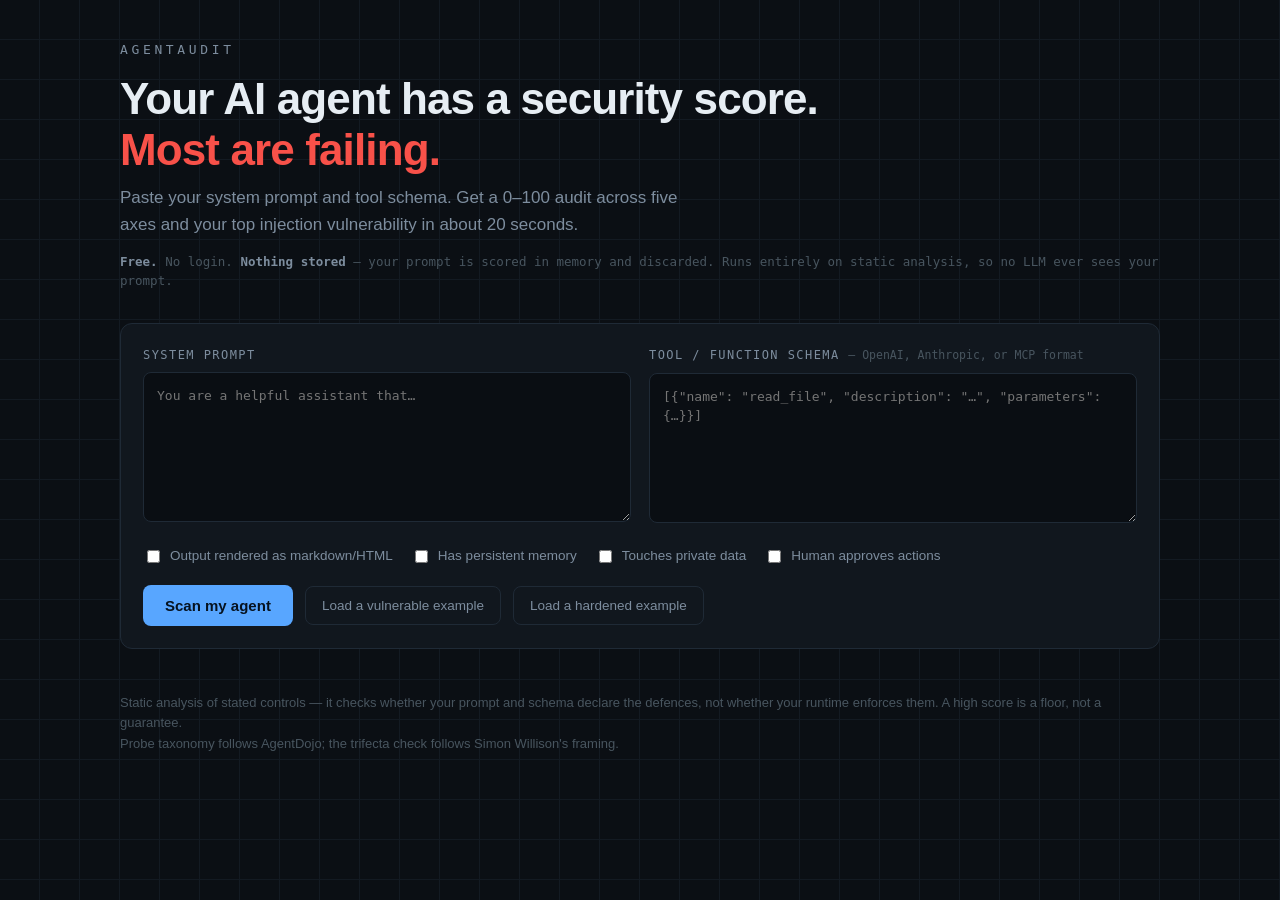
==== agentaudit/app/static/index.html @ 028163e4 "Add AgentAudit: security scoring tool for AI agent configurations Paste an agent's system prompt and" ====
<!doctype html>
<html lang="en">
<head>
<meta charset="utf-8">
<meta name="viewport" content="width=device-width, initial-scale=1">
<title>AgentAudit — score your AI agent's security</title>
<meta name="description" content="Paste your agent's system prompt and tool schema. Get a 0–100 security score and your top prompt-injection vulnerability in 20 seconds. Free, no login.">
<link rel="icon" href="data:image/svg+xml,%3Csvg xmlns='http://www.w3.org/2000/svg' viewBox='0 0 32 32'%3E%3Crect width='32' height='32' rx='7' fill='%230b0f14'/%3E%3Cpath d='M16 4l10 3.6v7.6c0 6.9-4.2 10.6-10 12.4-5.8-1.8-10-5.5-10-12.4V7.6z' fill='%2358a6ff'/%3E%3Cpath d='M11 16.2l3.4 3.4L21.5 12.5' stroke='%230b0f14' stroke-width='2.6' fill='none' stroke-linecap='round' stroke-linejoin='round'/%3E%3C/svg%3E">
<!--BOOTSTRAP-->
<style>
  :root {
    --bg: #0b0f14;
    --panel: #11171e;
    --panel-2: #151d26;
    --line: #1f2a36;
    --grid: #131a22;
    --text: #e6edf3;
    --muted: #7d8d9e;
    --dim: #48555f;
    --accent: #58a6ff;
    --a: #3fb950; --b: #7ee787; --c: #d29922; --d: #f0883e; --f: #f85149;
    --mono: ui-monospace, SFMono-Regular, "SF Mono", Menlo, Consolas, monospace;
    --sans: -apple-system, BlinkMacSystemFont, "Segoe UI", Inter, Roboto, sans-serif;
  }
  * { box-sizing: border-box; }
  body {
    margin: 0; background: var(--bg); color: var(--text);
    font-family: var(--sans); line-height: 1.55;
    background-image: linear-gradient(var(--grid) 1px, transparent 1px), linear-gradient(90deg, var(--grid) 1px, transparent 1px);
    background-size: 40px 40px; background-position: -1px -1px;
  }
  .wrap { max-width: 1080px; margin: 0 auto; padding: 40px 20px 80px; }
  header { margin-bottom: 32px; }
  .brand { font-family: var(--mono); font-size: 13px; letter-spacing: .28em; color: var(--muted); text-transform: uppercase; }
  h1 { font-size: clamp(28px, 5vw, 44px); line-height: 1.15; margin: 14px 0 10px; letter-spacing: -.02em; }
  h1 em { font-style: normal; color: var(--f); }
  .sub { color: var(--muted); font-size: 17px; max-width: 62ch; margin: 0; }
  .trust { margin-top: 14px; font-family: var(--mono); font-size: 12.5px; color: var(--dim); }
  .trust b { color: var(--muted); font-weight: 600; }

  .card { background: var(--panel); border: 1px solid var(--line); border-radius: 12px; }
  form { padding: 22px; margin-top: 28px; }
  label { display: block; font-family: var(--mono); font-size: 12px; letter-spacing: .12em; text-transform: uppercase; color: var(--muted); margin-bottom: 8px; }
  label .opt { color: var(--dim); letter-spacing: 0; text-transform: none; font-size: 11.5px; }
  textarea {
    width: 100%; background: #0a0e13; color: var(--text); border: 1px solid var(--line);
    border-radius: 8px; padding: 13px; font-family: var(--mono); font-size: 13px; line-height: 1.5;
    resize: vertical; min-height: 150px;
  }
  textarea:focus { outline: none; border-color: var(--accent); }
  .grid { display: grid; grid-template-columns: 1fr 1fr; gap: 18px; }
  @media (max-width: 760px) { .grid { grid-template-columns: 1fr; } }
  .flags { display: flex; flex-wrap: wrap; gap: 8px 18px; margin: 16px 0 4px; }
  .flags label { display: flex; align-items: center; gap: 7px; text-transform: none; letter-spacing: 0;
    font-family: var(--sans); font-size: 13.5px; color: var(--muted); margin: 0; cursor: pointer; }
  .flags input { accent-color: var(--accent); }
  .actions { display: flex; flex-wrap: wrap; gap: 12px; align-items: center; margin-top: 18px; }
  button {
    background: var(--accent); color: #06121f; border: 0; border-radius: 8px;
    padding: 12px 22px; font-size: 15px; font-weight: 650; cursor: pointer; font-family: var(--sans);
  }
  button:hover { filter: brightness(1.08); }
  button:disabled { opacity: .55; cursor: not-allowed; }
  .ghost { background: transparent; color: var(--muted); border: 1px solid var(--line); font-weight: 500; padding: 11px 16px; font-size: 13.5px; }
  .ghost:hover { color: var(--text); border-color: var(--dim); filter: none; }
  .err { color: var(--f); font-family: var(--mono); font-size: 13px; margin-top: 12px; display: none; }

  /* loader */
  #loader { display: none; padding: 44px 22px; text-align: center; margin-top: 28px; }
  #loader .lines { font-family: var(--mono); font-size: 13.5px; color: var(--muted); text-align: left; max-width: 420px; margin: 0 auto; }
  #loader .lines div { opacity: .25; transition: opacity .2s; padding: 3px 0; }
  #loader .lines div.on { opacity: 1; color: var(--text); }
  #loader .lines div.on::before { content: "▸ "; color: var(--accent); }

  /* result */
  #result { display: none; margin-top: 28px; }
  .scoreline { display: flex; flex-wrap: wrap; align-items: center; gap: 26px; padding: 26px 24px; border-bottom: 1px solid var(--line); }
  .big { font-size: 84px; font-weight: 800; line-height: .95; letter-spacing: -.04em; }
  .big span { font-size: 28px; color: var(--dim); font-weight: 700; }
  .badge { font-family: var(--mono); font-size: 13px; font-weight: 700; padding: 6px 12px; border-radius: 6px; color: #06121f; text-transform: uppercase; letter-spacing: .06em; }
  .verdict-note { color: var(--muted); font-size: 15px; margin-top: 8px; }
  .axes { padding: 22px 24px; display: grid; gap: 15px; border-bottom: 1px solid var(--line); }
  .axis { display: grid; grid-template-columns: 1fr auto; gap: 4px 12px; }
  .axis .n { font-family: var(--mono); font-size: 14px; }
  .axis .l { font-family: var(--mono); font-size: 13.5px; color: var(--text); }
  .track { grid-column: 1 / -1; height: 8px; background: #1b242e; border-radius: 4px; overflow: hidden; }
  .fill { height: 100%; border-radius: 4px; transition: width .5s cubic-bezier(.2,.7,.3,1); }
  .toprisk { margin: 0; padding: 20px 24px; background: var(--panel-2); border-left: 4px solid var(--f); }
  .toprisk .k { font-family: var(--mono); font-size: 11.5px; letter-spacing: .18em; color: var(--f); text-transform: uppercase; }
  .toprisk h3 { margin: 6px 0 6px; font-size: 19px; }
  .toprisk p { margin: 0; color: var(--muted); font-size: 14.5px; }

  .findings { padding: 8px 24px 24px; }
  .findings h2 { font-size: 15px; font-family: var(--mono); text-transform: uppercase; letter-spacing: .14em; color: var(--muted); margin: 22px 0 12px; font-weight: 500; }
  details { border: 1px solid var(--line); border-radius: 8px; margin-bottom: 8px; background: #0e141b; }
  details[open] { border-color: var(--dim); }
  summary { cursor: pointer; padding: 12px 14px; display: flex; gap: 11px; align-items: center; font-size: 14.5px; list-style: none; }
  summary::-webkit-details-marker { display: none; }
  .sev { font-family: var(--mono); font-size: 10.5px; font-weight: 700; padding: 3px 7px; border-radius: 4px; text-transform: uppercase; letter-spacing: .06em; flex: none; color: #06121f; }
  .sev.critical { background: var(--f); } .sev.high { background: var(--d); }
  .sev.medium { background: var(--c); } .sev.low { background: var(--muted); }
  .tool { font-family: var(--mono); font-size: 12px; color: var(--dim); margin-left: auto; flex: none; }
  .body { padding: 2px 14px 15px 14px; border-top: 1px solid var(--line); }
  .body p { margin: 12px 0 0; font-size: 14.5px; color: var(--muted); }
  .body .fix { color: var(--b); }
  .body .fix b, .body .ev b { color: var(--text); font-weight: 600; }
  .body pre { background: #060a0e; border: 1px solid var(--line); border-radius: 6px; padding: 10px 12px; overflow-x: auto;
    font-family: var(--mono); font-size: 12.5px; color: var(--muted); margin: 10px 0 0; white-space: pre-wrap; word-break: break-word; }
  .share { display: flex; flex-wrap: wrap; gap: 12px; padding: 20px 24px; border-top: 1px solid var(--line); align-items: center; }
  .share img { width: 100%; border-radius: 8px; border: 1px solid var(--line); margin-bottom: 4px; }
  .copied { color: var(--b); font-family: var(--mono); font-size: 12.5px; }
  footer { margin-top: 44px; color: var(--dim); font-size: 13px; }
  footer a { color: var(--muted); }
  .expired { display: none; padding: 16px 20px; margin-top: 24px; border-left: 3px solid var(--c); background: var(--panel); color: var(--muted); font-size: 14.5px; }
</style>
</head>
<body>
<div class="wrap">
  <header>
    <div class="brand">AgentAudit</div>
    <h1>Your AI agent has a security score.<br><em>Most are failing.</em></h1>
    <p class="sub">Paste your system prompt and tool schema. Get a 0–100 audit across five axes and your top injection vulnerability in about 20 seconds.</p>
    <p class="trust"><b>Free.</b> No login. <b>Nothing stored</b> — your prompt is scored in memory and discarded. Runs entirely on static analysis, so no LLM ever sees your prompt.</p>
  </header>

  <div class="expired" id="expired">That share link has expired — results are kept for 24 hours. Run a new scan below.</div>

  <form class="card" id="form">
    <div class="grid">
      <div>
        <label for="prompt">System prompt</label>
        <textarea id="prompt" spellcheck="false" placeholder="You are a helpful assistant that…"></textarea>
      </div>
      <div>
        <label for="tools">Tool / function schema <span class="opt">— OpenAI, Anthropic, or MCP format</span></label>
        <textarea id="tools" spellcheck="false" placeholder='[{"name": "read_file", "description": "…", "parameters": {…}}]'></textarea>
      </div>
    </div>

    <div class="flags">
      <label><input type="checkbox" id="renders_markdown"> Output rendered as markdown/HTML</label>
      <label><input type="checkbox" id="has_memory"> Has persistent memory</label>
      <label><input type="checkbox" id="handles_private_data"> Touches private data</label>
      <label><input type="checkbox" id="human_in_the_loop"> Human approves actions</label>
    </div>

    <div class="actions">
      <button type="submit" id="go">Scan my agent</button>
      <button type="button" class="ghost" data-example="vulnerable_support_agent">Load a vulnerable example</button>
      <button type="button" class="ghost" data-example="hardened_docs_agent">Load a hardened example</button>
    </div>
    <div class="err" id="err"></div>
  </form>

  <div class="card" id="loader">
    <div class="lines">
      <div data-step>Parsing tool schema…</div>
      <div data-step>Classifying tool capabilities…</div>
      <div data-step>Running 7 injection probe classes…</div>
      <div data-step>Checking privilege scoping…</div>
      <div data-step>Mapping exfiltration paths…</div>
      <div data-step>Scanning for exposed credentials…</div>
    </div>
  </div>

  <div id="result"></div>

  <footer>
    Static analysis of stated controls — it checks whether your prompt and schema declare the defences, not whether your runtime enforces them. A high score is a floor, not a guarantee.
    <br>Probe taxonomy follows AgentDojo; the trifecta check follows Simon Willison's framing.
  </footer>
</div>

<script>
const $ = (id) => document.getElementById(id);
const FLAGS = ["renders_markdown", "has_memory", "handles_private_data", "human_in_the_loop"];
const COLORS = { a: "#3fb950", b: "#7ee787", c: "#d29922", d: "#f0883e", f: "#f85149" };

function colorFor(score) {
  if (score >= 90) return COLORS.a;
  if (score >= 80) return COLORS.b;
  if (score >= 70) return COLORS.c;
  if (score >= 60) return COLORS.d;
  return COLORS.f;
}
const esc = (s) => String(s ?? "").replace(/[&<>"']/g, (c) =>
  ({ "&": "&amp;", "<": "&lt;", ">": "&gt;", '"': "&quot;", "'": "&#39;" }[c]));

async function runLoader() {
  const steps = document.querySelectorAll("#loader [data-step]");
  steps.forEach((s) => s.classList.remove("on"));
  $("loader").style.display = "block";
  for (const step of steps) {
    step.classList.add("on");
    await new Promise((r) => setTimeout(r, 190));
  }
}

function render(data) {
  const c = colorFor(data.score);
  const counts = data.severity_counts || {};
  const order = ["critical", "high", "medium", "low"];
  const bySev = order
    .map((sev) => [sev, (data.findings || []).filter((f) => f.severity === sev)])
    .filter(([, list]) => list.length);

  const findingHtml = bySev.map(([sev, list]) => `
    <h2>${sev} — ${list.length}</h2>
    ${list.map((f) => `
      <details>
        <summary>
          <span class="sev ${esc(f.severity)}">${esc(f.severity)}</span>
          <span>${esc(f.title)}</span>
          ${f.tool ? `<span class="tool">${esc(f.tool)}</span>` : ""}
        </summary>
        <div class="body">
          <p>${esc(f.detail)}</p>
          <p class="fix"><b>Fix:</b> ${esc(f.fix)}</p>
          ${(f.evidence || []).length ? `<pre>${f.evidence.map(esc).join("\n")}</pre>` : ""}
        </div>
      </details>`).join("")}`).join("");

  const top = data.top_risk;
  $("result").innerHTML = `
    <div class="card">
      <div class="scoreline">
        <div class="big" style="color:${c}">${data.score}<span>/100</span></div>
        <div>
          <span class="badge" style="background:${c}">${esc(data.grade)} · ${esc(data.verdict)}</span>
          <div class="verdict-note">${esc(data.headline)}<br>
            ${counts.critical || 0} critical · ${counts.high || 0} high · ${counts.medium || 0} medium · ${counts.low || 0} low
            · ${data.tool_count} tool${data.tool_count === 1 ? "" : "s"} analysed</div>
        </div>
      </div>

      <div class="axes">
        ${data.axes.map((a) => `
          <div class="axis">
            <div class="l">${esc(a.label)}</div>
            <div class="n" style="color:${colorFor(a.score)}">${a.score}</div>
            <div class="track"><div class="fill" style="width:${a.score}%;background:${colorFor(a.score)}"></div></div>
          </div>`).join("")}
      </div>

      ${top ? `
        <div class="toprisk" style="border-left-color:${c}">
          <div class="k" style="color:${c}">Top risk</div>
          <h3>${esc(top.title)}</h3>
          <p>${esc(top.detail)}</p>
        </div>` : `
        <div class="toprisk" style="border-left-color:${c}">
          <div class="k" style="color:${c}">No findings</div>
          <h3>Every control this scanner checks for is present.</h3>
          <p>Static analysis can only confirm your stated policy. Verify enforcement at runtime too.</p>
        </div>`}

      <div class="findings">${findingHtml}</div>

      ${data.card_path ? `
        <div class="share">
          <img src="${esc(data.card_path)}" alt="Agent security score card: ${data.score} out of 100">
          <button type="button" class="ghost" id="copylink">Copy share link</button>
          <a class="ghost" style="text-decoration:none;padding:11px 16px;border:1px solid var(--line);border-radius:8px"
             href="${esc(data.card_path)}" download="agent-security-score.png">Download card</a>
          <span class="copied" id="copied" style="display:none">Copied</span>
        </div>` : ""}
    </div>`;

  $("result").style.display = "block";
  const copy = $("copylink");
  if (copy) {
    copy.onclick = async () => {
      await navigator.clipboard.writeText(location.origin + data.share_path);
      $("copied").style.display = "inline";
      setTimeout(() => ($("copied").style.display = "none"), 1800);
    };
  }
}

$("form").addEventListener("submit", async (e) => {
  e.preventDefault();
  const err = $("err");
  err.style.display = "none";
  const config = {};
  FLAGS.forEach((f) => (config[f] = $(f).checked));

  const payload = {
    system_prompt: $("prompt").value,
    tools: $("tools").value,
    config,
  };
  if (!payload.system_prompt.trim() && !payload.tools.trim()) {
    err.textContent = "Paste a system prompt, a tool schema, or both — there is nothing to score.";
    err.style.display = "block";
    return;
  }

  $("go").disabled = true;
  $("result").style.display = "none";
  $("expired").style.display = "none";

  try {
    const [res] = await Promise.all([
      fetch("/api/scan", {
        method: "POST",
        headers: { "Content-Type": "application/json" },
        body: JSON.stringify(payload),
      }),
      runLoader(),
    ]);
    const data = await res.json();
    if (!res.ok) throw new Error(data.detail || data.error || "Scan failed.");
    $("loader").style.display = "none";
    render(data);
    history.replaceState(null, "", data.share_path);
    $("result").scrollIntoView({ behavior: "smooth", block: "start" });
  } catch (ex) {
    $("loader").style.display = "none";
    err.textContent = ex.message;
    err.style.display = "block";
  } finally {
    $("go").disabled = false;
  }
});

document.querySelectorAll("[data-example]").forEach((btn) => {
  btn.addEventListener("click", async () => {
    const res = await fetch(`/api/examples/${btn.dataset.example}`);
    const spec = await res.json();
    $("prompt").value = spec.system_prompt;
    $("tools").value = spec.tools;
    FLAGS.forEach((f) => ($(f).checked = Boolean((spec.config || {})[f])));
    $("form").scrollIntoView({ behavior: "smooth", block: "start" });
  });
});

if (window.__RESULT__) {
  const d = window.__RESULT__;
  d.card_path = `/card/${d.scan_id}.png`;
  d.share_path = `/r/${d.scan_id}`;
  render(d);
}
if (window.__EXPIRED__) $("expired").style.display = "block";
</script>
</body>
</html>
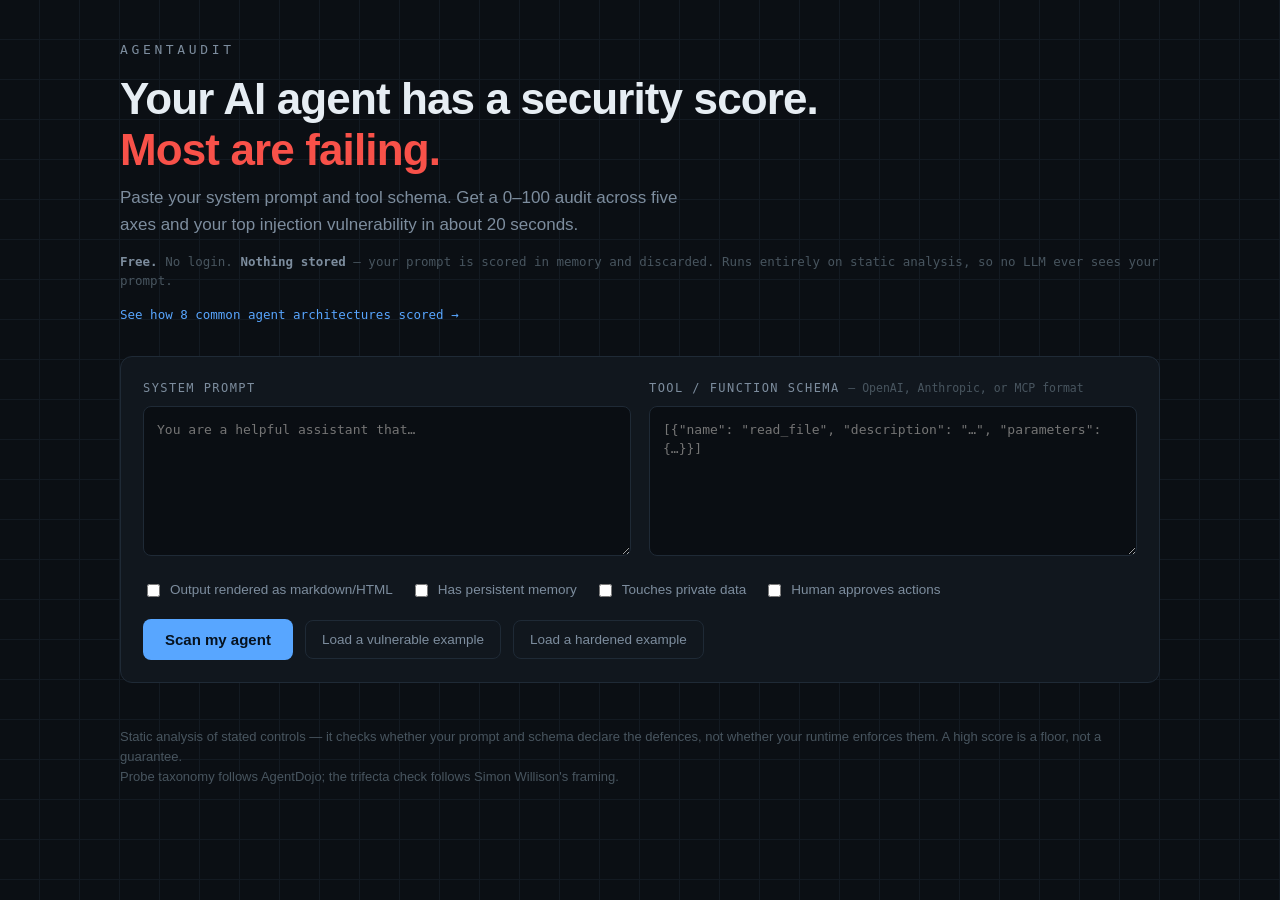
==== commit 00dda44a: "Add gallery of scored agent archetypes, recalibrate grades, add deploy path Completes the Day 5-6 sp" ====
--- a/agentaudit/app/static/index.html
+++ b/agentaudit/app/static/index.html
@@ -37,6 +37,8 @@
   .sub { color: var(--muted); font-size: 17px; max-width: 62ch; margin: 0; }
   .trust { margin-top: 14px; font-family: var(--mono); font-size: 12.5px; color: var(--dim); }
   .trust b { color: var(--muted); font-weight: 600; }
+  .trust a { color: var(--accent); text-decoration: none; }
+  .trust a:hover { text-decoration: underline; }
 
   .card { background: var(--panel); border: 1px solid var(--line); border-radius: 12px; }
   form { padding: 22px; margin-top: 28px; }
@@ -121,6 +123,7 @@
     <h1>Your AI agent has a security score.<br><em>Most are failing.</em></h1>
     <p class="sub">Paste your system prompt and tool schema. Get a 0–100 audit across five axes and your top injection vulnerability in about 20 seconds.</p>
     <p class="trust"><b>Free.</b> No login. <b>Nothing stored</b> — your prompt is scored in memory and discarded. Runs entirely on static analysis, so no LLM ever sees your prompt.</p>
+    <p class="trust"><a href="/gallery">See how 8 common agent architectures scored →</a></p>
   </header>
 
   <div class="expired" id="expired">That share link has expired — results are kept for 24 hours. Run a new scan below.</div>
@@ -323,16 +326,24 @@
   }
 });
 
+async function loadExample(slug, { scan = false } = {}) {
+  const res = await fetch(`/api/examples/${encodeURIComponent(slug)}`);
+  if (!res.ok) return;
+  const spec = await res.json();
+  $("prompt").value = spec.system_prompt;
+  $("tools").value = spec.tools;
+  FLAGS.forEach((f) => ($(f).checked = Boolean((spec.config || {})[f])));
+  $("form").scrollIntoView({ behavior: "smooth", block: "start" });
+  if (scan) $("form").requestSubmit();
+}
+
 document.querySelectorAll("[data-example]").forEach((btn) => {
-  btn.addEventListener("click", async () => {
-    const res = await fetch(`/api/examples/${btn.dataset.example}`);
-    const spec = await res.json();
-    $("prompt").value = spec.system_prompt;
-    $("tools").value = spec.tools;
-    FLAGS.forEach((f) => ($(f).checked = Boolean((spec.config || {})[f])));
-    $("form").scrollIntoView({ behavior: "smooth", block: "start" });
-  });
+  btn.addEventListener("click", () => loadExample(btn.dataset.example));
 });
+
+// Deep link from the gallery: /?example=slug loads it and scans immediately.
+const requested = new URLSearchParams(location.search).get("example");
+if (requested) loadExample(requested, { scan: true });
 
 if (window.__RESULT__) {
   const d = window.__RESULT__;
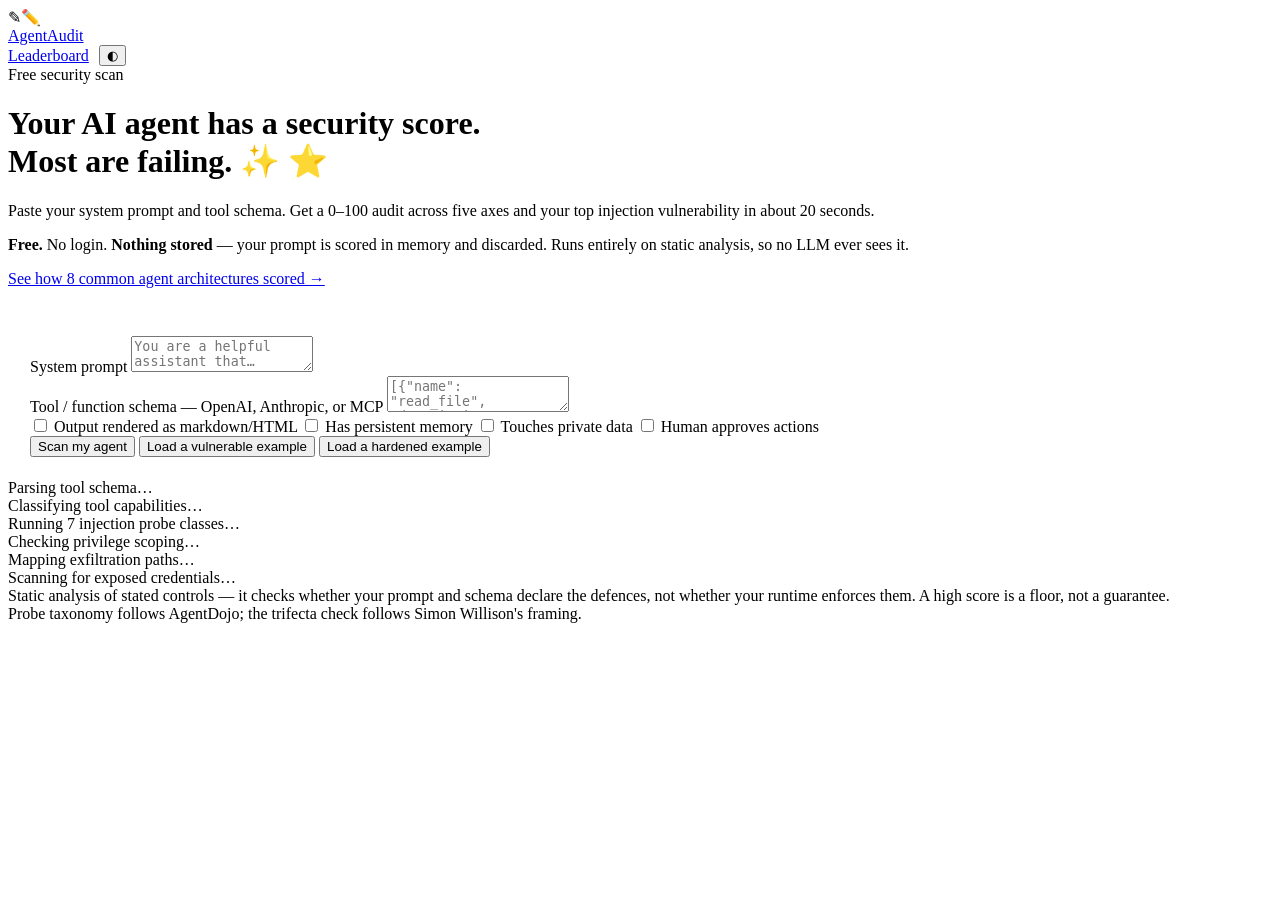
==== commit 36d682f6: "Restyle the UI: neobrutalist design system, shared stylesheet, dark mode Ports the visual language o" ====
--- a/agentaudit/app/static/index.html
+++ b/agentaudit/app/static/index.html
@@ -5,137 +5,56 @@
 <meta name="viewport" content="width=device-width, initial-scale=1">
 <title>AgentAudit — score your AI agent's security</title>
 <meta name="description" content="Paste your agent's system prompt and tool schema. Get a 0–100 security score and your top prompt-injection vulnerability in 20 seconds. Free, no login.">
-<link rel="icon" href="data:image/svg+xml,%3Csvg xmlns='http://www.w3.org/2000/svg' viewBox='0 0 32 32'%3E%3Crect width='32' height='32' rx='7' fill='%230b0f14'/%3E%3Cpath d='M16 4l10 3.6v7.6c0 6.9-4.2 10.6-10 12.4-5.8-1.8-10-5.5-10-12.4V7.6z' fill='%2358a6ff'/%3E%3Cpath d='M11 16.2l3.4 3.4L21.5 12.5' stroke='%230b0f14' stroke-width='2.6' fill='none' stroke-linecap='round' stroke-linejoin='round'/%3E%3C/svg%3E">
+<link rel="icon" href="data:image/svg+xml,%3Csvg xmlns='http://www.w3.org/2000/svg' viewBox='0 0 32 32'%3E%3Crect width='32' height='32' rx='7' fill='%23fbbf24' stroke='%2318181b' stroke-width='2'/%3E%3Cpath d='M9 16.4l4.2 4.2L23 11' stroke='%2318181b' stroke-width='3' fill='none' stroke-linecap='round' stroke-linejoin='round'/%3E%3C/svg%3E">
+<link rel="stylesheet" href="/static/style.css">
+<script>
+  // Applied before first paint so the theme never flashes.
+  (function () {
+    try {
+      var t = localStorage.getItem("aa-theme");
+      if (t) document.documentElement.setAttribute("data-theme", t);
+    } catch (e) {}
+  })();
+</script>
 <!--BOOTSTRAP-->
-<style>
-  :root {
-    --bg: #0b0f14;
-    --panel: #11171e;
-    --panel-2: #151d26;
-    --line: #1f2a36;
-    --grid: #131a22;
-    --text: #e6edf3;
-    --muted: #7d8d9e;
-    --dim: #48555f;
-    --accent: #58a6ff;
-    --a: #3fb950; --b: #7ee787; --c: #d29922; --d: #f0883e; --f: #f85149;
-    --mono: ui-monospace, SFMono-Regular, "SF Mono", Menlo, Consolas, monospace;
-    --sans: -apple-system, BlinkMacSystemFont, "Segoe UI", Inter, Roboto, sans-serif;
-  }
-  * { box-sizing: border-box; }
-  body {
-    margin: 0; background: var(--bg); color: var(--text);
-    font-family: var(--sans); line-height: 1.55;
-    background-image: linear-gradient(var(--grid) 1px, transparent 1px), linear-gradient(90deg, var(--grid) 1px, transparent 1px);
-    background-size: 40px 40px; background-position: -1px -1px;
-  }
-  .wrap { max-width: 1080px; margin: 0 auto; padding: 40px 20px 80px; }
-  header { margin-bottom: 32px; }
-  .brand { font-family: var(--mono); font-size: 13px; letter-spacing: .28em; color: var(--muted); text-transform: uppercase; }
-  h1 { font-size: clamp(28px, 5vw, 44px); line-height: 1.15; margin: 14px 0 10px; letter-spacing: -.02em; }
-  h1 em { font-style: normal; color: var(--f); }
-  .sub { color: var(--muted); font-size: 17px; max-width: 62ch; margin: 0; }
-  .trust { margin-top: 14px; font-family: var(--mono); font-size: 12.5px; color: var(--dim); }
-  .trust b { color: var(--muted); font-weight: 600; }
-  .trust a { color: var(--accent); text-decoration: none; }
-  .trust a:hover { text-decoration: underline; }
-
-  .card { background: var(--panel); border: 1px solid var(--line); border-radius: 12px; }
-  form { padding: 22px; margin-top: 28px; }
-  label { display: block; font-family: var(--mono); font-size: 12px; letter-spacing: .12em; text-transform: uppercase; color: var(--muted); margin-bottom: 8px; }
-  label .opt { color: var(--dim); letter-spacing: 0; text-transform: none; font-size: 11.5px; }
-  textarea {
-    width: 100%; background: #0a0e13; color: var(--text); border: 1px solid var(--line);
-    border-radius: 8px; padding: 13px; font-family: var(--mono); font-size: 13px; line-height: 1.5;
-    resize: vertical; min-height: 150px;
-  }
-  textarea:focus { outline: none; border-color: var(--accent); }
-  .grid { display: grid; grid-template-columns: 1fr 1fr; gap: 18px; }
-  @media (max-width: 760px) { .grid { grid-template-columns: 1fr; } }
-  .flags { display: flex; flex-wrap: wrap; gap: 8px 18px; margin: 16px 0 4px; }
-  .flags label { display: flex; align-items: center; gap: 7px; text-transform: none; letter-spacing: 0;
-    font-family: var(--sans); font-size: 13.5px; color: var(--muted); margin: 0; cursor: pointer; }
-  .flags input { accent-color: var(--accent); }
-  .actions { display: flex; flex-wrap: wrap; gap: 12px; align-items: center; margin-top: 18px; }
-  button {
-    background: var(--accent); color: #06121f; border: 0; border-radius: 8px;
-    padding: 12px 22px; font-size: 15px; font-weight: 650; cursor: pointer; font-family: var(--sans);
-  }
-  button:hover { filter: brightness(1.08); }
-  button:disabled { opacity: .55; cursor: not-allowed; }
-  .ghost { background: transparent; color: var(--muted); border: 1px solid var(--line); font-weight: 500; padding: 11px 16px; font-size: 13.5px; }
-  .ghost:hover { color: var(--text); border-color: var(--dim); filter: none; }
-  .err { color: var(--f); font-family: var(--mono); font-size: 13px; margin-top: 12px; display: none; }
-
-  /* loader */
-  #loader { display: none; padding: 44px 22px; text-align: center; margin-top: 28px; }
-  #loader .lines { font-family: var(--mono); font-size: 13.5px; color: var(--muted); text-align: left; max-width: 420px; margin: 0 auto; }
-  #loader .lines div { opacity: .25; transition: opacity .2s; padding: 3px 0; }
-  #loader .lines div.on { opacity: 1; color: var(--text); }
-  #loader .lines div.on::before { content: "▸ "; color: var(--accent); }
-
-  /* result */
-  #result { display: none; margin-top: 28px; }
-  .scoreline { display: flex; flex-wrap: wrap; align-items: center; gap: 26px; padding: 26px 24px; border-bottom: 1px solid var(--line); }
-  .big { font-size: 84px; font-weight: 800; line-height: .95; letter-spacing: -.04em; }
-  .big span { font-size: 28px; color: var(--dim); font-weight: 700; }
-  .badge { font-family: var(--mono); font-size: 13px; font-weight: 700; padding: 6px 12px; border-radius: 6px; color: #06121f; text-transform: uppercase; letter-spacing: .06em; }
-  .verdict-note { color: var(--muted); font-size: 15px; margin-top: 8px; }
-  .axes { padding: 22px 24px; display: grid; gap: 15px; border-bottom: 1px solid var(--line); }
-  .axis { display: grid; grid-template-columns: 1fr auto; gap: 4px 12px; }
-  .axis .n { font-family: var(--mono); font-size: 14px; }
-  .axis .l { font-family: var(--mono); font-size: 13.5px; color: var(--text); }
-  .track { grid-column: 1 / -1; height: 8px; background: #1b242e; border-radius: 4px; overflow: hidden; }
-  .fill { height: 100%; border-radius: 4px; transition: width .5s cubic-bezier(.2,.7,.3,1); }
-  .toprisk { margin: 0; padding: 20px 24px; background: var(--panel-2); border-left: 4px solid var(--f); }
-  .toprisk .k { font-family: var(--mono); font-size: 11.5px; letter-spacing: .18em; color: var(--f); text-transform: uppercase; }
-  .toprisk h3 { margin: 6px 0 6px; font-size: 19px; }
-  .toprisk p { margin: 0; color: var(--muted); font-size: 14.5px; }
-
-  .findings { padding: 8px 24px 24px; }
-  .findings h2 { font-size: 15px; font-family: var(--mono); text-transform: uppercase; letter-spacing: .14em; color: var(--muted); margin: 22px 0 12px; font-weight: 500; }
-  details { border: 1px solid var(--line); border-radius: 8px; margin-bottom: 8px; background: #0e141b; }
-  details[open] { border-color: var(--dim); }
-  summary { cursor: pointer; padding: 12px 14px; display: flex; gap: 11px; align-items: center; font-size: 14.5px; list-style: none; }
-  summary::-webkit-details-marker { display: none; }
-  .sev { font-family: var(--mono); font-size: 10.5px; font-weight: 700; padding: 3px 7px; border-radius: 4px; text-transform: uppercase; letter-spacing: .06em; flex: none; color: #06121f; }
-  .sev.critical { background: var(--f); } .sev.high { background: var(--d); }
-  .sev.medium { background: var(--c); } .sev.low { background: var(--muted); }
-  .tool { font-family: var(--mono); font-size: 12px; color: var(--dim); margin-left: auto; flex: none; }
-  .body { padding: 2px 14px 15px 14px; border-top: 1px solid var(--line); }
-  .body p { margin: 12px 0 0; font-size: 14.5px; color: var(--muted); }
-  .body .fix { color: var(--b); }
-  .body .fix b, .body .ev b { color: var(--text); font-weight: 600; }
-  .body pre { background: #060a0e; border: 1px solid var(--line); border-radius: 6px; padding: 10px 12px; overflow-x: auto;
-    font-family: var(--mono); font-size: 12.5px; color: var(--muted); margin: 10px 0 0; white-space: pre-wrap; word-break: break-word; }
-  .share { display: flex; flex-wrap: wrap; gap: 12px; padding: 20px 24px; border-top: 1px solid var(--line); align-items: center; }
-  .share img { width: 100%; border-radius: 8px; border: 1px solid var(--line); margin-bottom: 4px; }
-  .copied { color: var(--b); font-family: var(--mono); font-size: 12.5px; }
-  footer { margin-top: 44px; color: var(--dim); font-size: 13px; }
-  footer a { color: var(--muted); }
-  .expired { display: none; padding: 16px 20px; margin-top: 24px; border-left: 3px solid var(--c); background: var(--panel); color: var(--muted); font-size: 14.5px; }
-</style>
 </head>
 <body>
 <div class="wrap">
+  <div class="doodles"><span class="d1">✎</span><span class="d2">✏️</span></div>
+
+  <div class="topbar">
+    <a class="brand" href="/">AgentAudit</a>
+    <div style="display:flex;gap:10px;align-items:center">
+      <a class="btn btn-sm" href="/gallery">Leaderboard</a>
+      <button class="btn btn-sm icon-btn" id="theme" type="button" title="Toggle theme" aria-label="Toggle theme">◐</button>
+    </div>
+  </div>
+
   <header>
-    <div class="brand">AgentAudit</div>
-    <h1>Your AI agent has a security score.<br><em>Most are failing.</em></h1>
-    <p class="sub">Paste your system prompt and tool schema. Get a 0–100 audit across five axes and your top injection vulnerability in about 20 seconds.</p>
-    <p class="trust"><b>Free.</b> No login. <b>Nothing stored</b> — your prompt is scored in memory and discarded. Runs entirely on static analysis, so no LLM ever sees your prompt.</p>
+    <div class="eyebrow">Free security scan</div>
+    <h1>
+      Your AI agent has a security score.<br><span class="mark">Most are failing.</span>
+      <span class="sticker tr">✨</span>
+      <span class="sticker bl">⭐️</span>
+    </h1>
+    <div class="underline-blob"></div>
+    <p class="lede">Paste your system prompt and tool schema. Get a 0–100 audit across five axes and your top injection vulnerability in about 20 seconds.</p>
+    <p class="trust"><b>Free.</b> No login. <b>Nothing stored</b> — your prompt is scored in memory and discarded. Runs entirely on static analysis, so no LLM ever sees it.</p>
     <p class="trust"><a href="/gallery">See how 8 common agent architectures scored →</a></p>
   </header>
 
-  <div class="expired" id="expired">That share link has expired — results are kept for 24 hours. Run a new scan below.</div>
-
-  <form class="card" id="form">
-    <div class="grid">
+  <div class="nb" id="expired" style="display:none;padding:16px 20px;margin-top:22px">
+    That share link has expired — results are kept for 24 hours. Run a new scan below.
+  </div>
+
+  <form class="nb" id="form" style="padding:22px;margin-top:26px">
+    <div class="grid2">
       <div>
-        <label for="prompt">System prompt</label>
+        <label class="field" for="prompt">System prompt</label>
         <textarea id="prompt" spellcheck="false" placeholder="You are a helpful assistant that…"></textarea>
       </div>
       <div>
-        <label for="tools">Tool / function schema <span class="opt">— OpenAI, Anthropic, or MCP format</span></label>
+        <label class="field" for="tools">Tool / function schema <span class="opt">— OpenAI, Anthropic, or MCP</span></label>
         <textarea id="tools" spellcheck="false" placeholder='[{"name": "read_file", "description": "…", "parameters": {…}}]'></textarea>
       </div>
     </div>
@@ -148,14 +67,14 @@
     </div>
 
     <div class="actions">
-      <button type="submit" id="go">Scan my agent</button>
-      <button type="button" class="ghost" data-example="vulnerable_support_agent">Load a vulnerable example</button>
-      <button type="button" class="ghost" data-example="hardened_docs_agent">Load a hardened example</button>
+      <button type="submit" class="btn btn-primary" id="go">Scan my agent</button>
+      <button type="button" class="btn btn-sm" data-example="vulnerable_support_agent">Load a vulnerable example</button>
+      <button type="button" class="btn btn-sm" data-example="hardened_docs_agent">Load a hardened example</button>
     </div>
     <div class="err" id="err"></div>
   </form>
 
-  <div class="card" id="loader">
+  <div class="nb" id="loader">
     <div class="lines">
       <div data-step>Parsing tool schema…</div>
       <div data-step>Classifying tool capabilities…</div>
@@ -166,7 +85,7 @@
     </div>
   </div>
 
-  <div id="result"></div>
+  <div id="result" style="display:none;margin-top:26px"></div>
 
   <footer>
     Static analysis of stated controls — it checks whether your prompt and schema declare the defences, not whether your runtime enforces them. A high score is a floor, not a guarantee.
@@ -177,17 +96,26 @@
 <script>
 const $ = (id) => document.getElementById(id);
 const FLAGS = ["renders_markdown", "has_memory", "handles_private_data", "human_in_the_loop"];
-const COLORS = { a: "#3fb950", b: "#7ee787", c: "#d29922", d: "#f0883e", f: "#f85149" };
 
 function colorFor(score) {
-  if (score >= 90) return COLORS.a;
-  if (score >= 80) return COLORS.b;
-  if (score >= 70) return COLORS.c;
-  if (score >= 60) return COLORS.d;
-  return COLORS.f;
+  if (score >= 90) return "#22c55e";
+  if (score >= 75) return "#84cc16";
+  if (score >= 60) return "#fbbf24";
+  if (score >= 40) return "#fb923c";
+  return "#ef4444";
 }
 const esc = (s) => String(s ?? "").replace(/[&<>"']/g, (c) =>
   ({ "&": "&amp;", "<": "&lt;", ">": "&gt;", '"': "&quot;", "'": "&#39;" }[c]));
+
+// --- theme ---------------------------------------------------------------
+$("theme").addEventListener("click", () => {
+  const root = document.documentElement;
+  const current = root.getAttribute("data-theme")
+    || (matchMedia("(prefers-color-scheme: dark)").matches ? "dark" : "light");
+  const next = current === "dark" ? "light" : "dark";
+  root.setAttribute("data-theme", next);
+  try { localStorage.setItem("aa-theme", next); } catch (e) {}
+});
 
 async function runLoader() {
   const steps = document.querySelectorAll("#loader [data-step]");
@@ -216,7 +144,7 @@
           <span>${esc(f.title)}</span>
           ${f.tool ? `<span class="tool">${esc(f.tool)}</span>` : ""}
         </summary>
-        <div class="body">
+        <div class="fbody">
           <p>${esc(f.detail)}</p>
           <p class="fix"><b>Fix:</b> ${esc(f.fix)}</p>
           ${(f.evidence || []).length ? `<pre>${f.evidence.map(esc).join("\n")}</pre>` : ""}
@@ -225,9 +153,9 @@
 
   const top = data.top_risk;
   $("result").innerHTML = `
-    <div class="card">
-      <div class="scoreline">
-        <div class="big" style="color:${c}">${data.score}<span>/100</span></div>
+    <div class="nb rot-a">
+      <div class="scorewrap">
+        <div class="bignum" style="color:${c}">${data.score}<span>/100</span></div>
         <div>
           <span class="badge" style="background:${c}">${esc(data.grade)} · ${esc(data.verdict)}</span>
           <div class="verdict-note">${esc(data.headline)}<br>
@@ -239,20 +167,22 @@
       <div class="axes">
         ${data.axes.map((a) => `
           <div class="axis">
-            <div class="l">${esc(a.label)}</div>
-            <div class="n" style="color:${colorFor(a.score)}">${a.score}</div>
+            <div class="row">
+              <span class="lab">${esc(a.label)}</span>
+              <span class="val" style="color:${colorFor(a.score)}">${a.score}</span>
+            </div>
             <div class="track"><div class="fill" style="width:${a.score}%;background:${colorFor(a.score)}"></div></div>
           </div>`).join("")}
       </div>
 
       ${top ? `
-        <div class="toprisk" style="border-left-color:${c}">
-          <div class="k" style="color:${c}">Top risk</div>
+        <div class="toprisk nb" style="background:${c}22">
+          <div class="k">⚠ Top risk</div>
           <h3>${esc(top.title)}</h3>
           <p>${esc(top.detail)}</p>
         </div>` : `
-        <div class="toprisk" style="border-left-color:${c}">
-          <div class="k" style="color:${c}">No findings</div>
+        <div class="toprisk nb" style="background:${c}22">
+          <div class="k">✓ No findings</div>
           <h3>Every control this scanner checks for is present.</h3>
           <p>Static analysis can only confirm your stated policy. Verify enforcement at runtime too.</p>
         </div>`}
@@ -262,10 +192,9 @@
       ${data.card_path ? `
         <div class="share">
           <img src="${esc(data.card_path)}" alt="Agent security score card: ${data.score} out of 100">
-          <button type="button" class="ghost" id="copylink">Copy share link</button>
-          <a class="ghost" style="text-decoration:none;padding:11px 16px;border:1px solid var(--line);border-radius:8px"
-             href="${esc(data.card_path)}" download="agent-security-score.png">Download card</a>
-          <span class="copied" id="copied" style="display:none">Copied</span>
+          <button type="button" class="btn btn-sm" id="copylink">Copy share link</button>
+          <a class="btn btn-sm" href="${esc(data.card_path)}" download="agent-security-score.png">Download card</a>
+          <span class="copied" id="copied" style="display:none">Copied!</span>
         </div>` : ""}
     </div>`;
 
